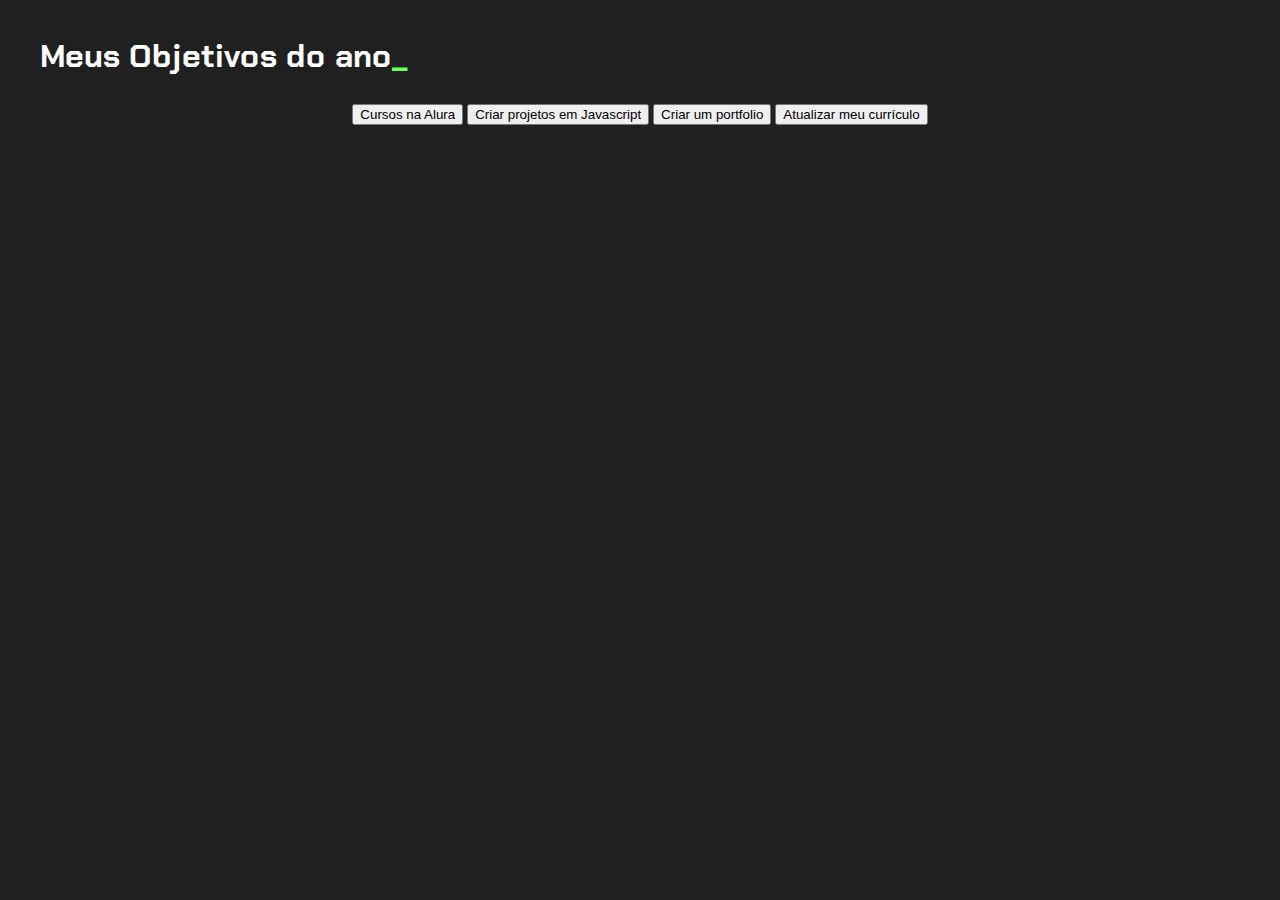
==== turma-3-A/index.html @ c5a62462 "Add files via upload" ====
<!DOCTYPE html>
<html lang="pt-br">
<head>
    <meta charset="UTF-8">
    <meta name="viewport" content="width=device-width, initial-scale=1.0">
    <title>meus objetivos do ano</title>
    <link rel="stylesheet" href="style.css">
</head>
<body>
    <link rel="stylesheet" href="style.css">
    <section class="conteudo-principal">
        <h2 class="titulo-principal">Meus Objetivos do ano<span>_</span></h2>
<div class="botoes">
        <button class="botao">Cursos na Alura</button>
        <button class="botao">Criar projetos em Javascript</button>
        <button class="botao">Criar um portfolio</button>
        <button class="botao">Atualizar meu currículo</button>
 </div>
</section>

</body>
</html>
---- turma-3-A/style.css ----
@import url('https://fonts.googleapis.com/css2?family=Chakra+Petch:wght@400;700&display=swap');

:root {
        --cor-de-fundo: #202020;
        --verde: #6FFF57;
        --branco: #FFFFFF;
        --botao-ativo: #3A375E;
        --botao-inativo: rgba(58, 55, 94, 0.5);
        --texto-fundo: rgba(58, 55, 94, 0.3);
    
}

body {
    background-color: var(--cor-de-fundo);
    color: var(--branco);
    font-family: 'Chakra Petch', sans-serif;
}

.conteudo-principal {
    display: flex;
    flex-direction: column;
    justify-content: center;
    align-items: center;
    max-width: 1200px;
    width: 100%;
    margin: 0 auto;
}

.titulo-principal {
    text-align: left;
    width: 100%;
    font-size: 32px;
}

.titulo-principal span {
    color: var(--verde);
}
---- turma-3-A/style.css ----
@import url('https://fonts.googleapis.com/css2?family=Chakra+Petch:wght@400;700&display=swap');

:root {
        --cor-de-fundo: #202020;
        --verde: #6FFF57;
        --branco: #FFFFFF;
        --botao-ativo: #3A375E;
        --botao-inativo: rgba(58, 55, 94, 0.5);
        --texto-fundo: rgba(58, 55, 94, 0.3);
    
}

body {
    background-color: var(--cor-de-fundo);
    color: var(--branco);
    font-family: 'Chakra Petch', sans-serif;
}

.conteudo-principal {
    display: flex;
    flex-direction: column;
    justify-content: center;
    align-items: center;
    max-width: 1200px;
    width: 100%;
    margin: 0 auto;
}

.titulo-principal {
    text-align: left;
    width: 100%;
    font-size: 32px;
}

.titulo-principal span {
    color: var(--verde);
}
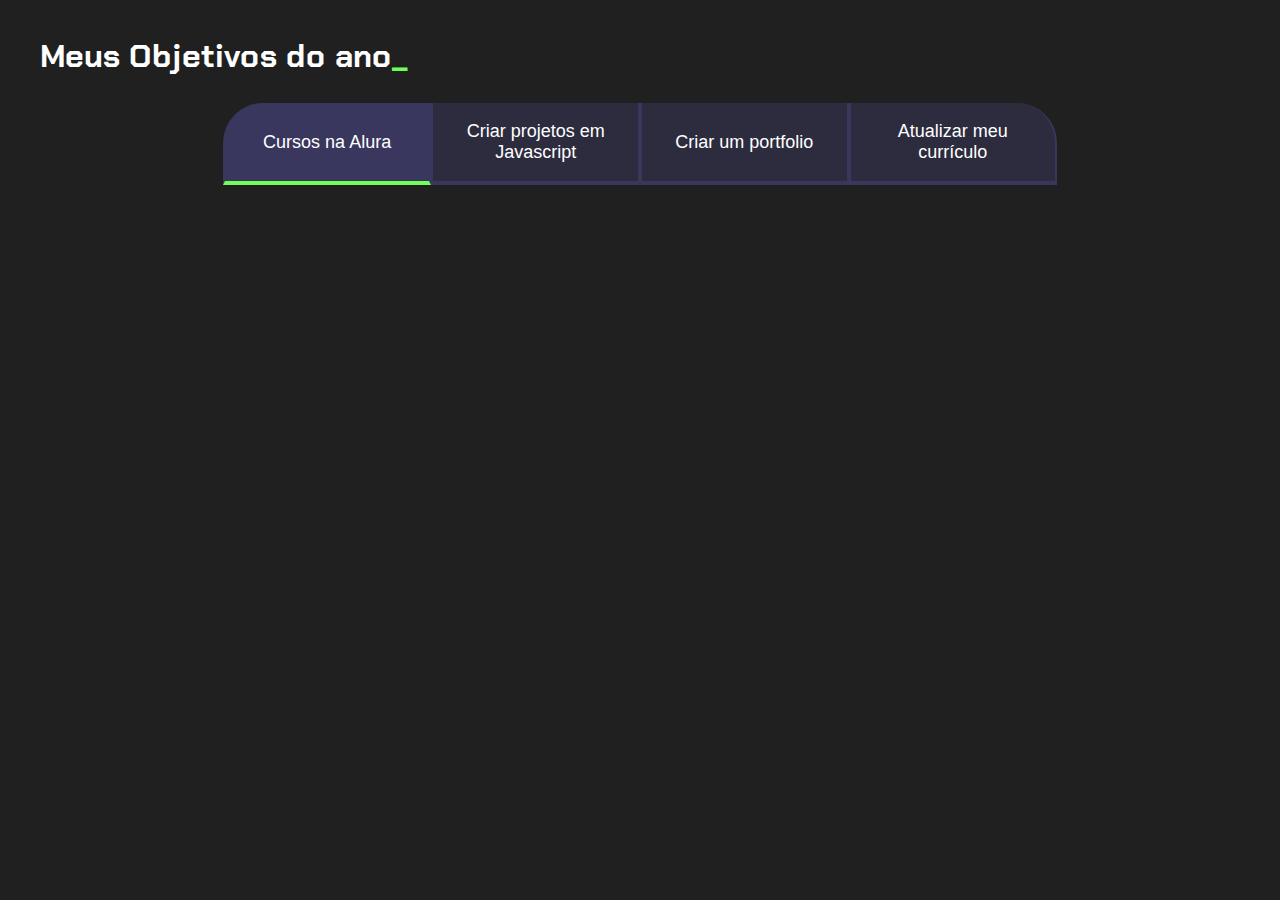
==== commit 80c38174: "Add files via upload" ====
--- a/turma-3-A/index.html
+++ b/turma-3-A/index.html
@@ -11,12 +11,12 @@
     <section class="conteudo-principal">
         <h2 class="titulo-principal">Meus Objetivos do ano<span>_</span></h2>
 <div class="botoes">
-        <button class="botao">Cursos na Alura</button>
+        <button class="botao ativo">Cursos na Alura</button>
         <button class="botao">Criar projetos em Javascript</button>
         <button class="botao">Criar um portfolio</button>
         <button class="botao">Atualizar meu currículo</button>
  </div>
 </section>
-
+<script: src="main.js"></script:>
 </body>
 </html>
--- a/turma-3-A/style.css
+++ b/turma-3-A/style.css
@@ -35,3 +35,48 @@
 .titulo-principal span {
     color: var(--verde);
 }
+
+.botao {
+    font-family: "Crakra Petch", sans-serif;
+    background-color: var(--botao-inativo);
+    color: var(--branco);
+    display: flex;
+    justify-content: center;
+    padding: 1em;
+    font-size: 18px;
+    align-items: center;
+    width: 100%;
+    border-bottom: 4px solid var(--botao-ativo); 
+    border-left: 2px solid var(--botao-ativo); 
+    border-right: 2px solid var(--botao-ativo); 
+    border-top: none;
+
+}
+
+.botao:first-child{
+    border-radius: 40px 40px 0 0;
+
+}
+
+.botoes{
+    display:block ;
+}
+
+.ativo{
+    background-color: var(--botao-ativo);
+    border-bottom: 4px solid var(--verde);
+}
+
+@media screen and (min-width: 768px) {
+    .botoes {
+        display: flex;
+    }
+    .botao:first-child{
+        border-radius: 40px 0 0 0;
+    }
+    .botao:last-child{
+        border-radius: 0 40px 0 0;
+    }
+
+
+}
--- a/turma-3-A/style.css
+++ b/turma-3-A/style.css
@@ -35,3 +35,48 @@
 .titulo-principal span {
     color: var(--verde);
 }
+
+.botao {
+    font-family: "Crakra Petch", sans-serif;
+    background-color: var(--botao-inativo);
+    color: var(--branco);
+    display: flex;
+    justify-content: center;
+    padding: 1em;
+    font-size: 18px;
+    align-items: center;
+    width: 100%;
+    border-bottom: 4px solid var(--botao-ativo); 
+    border-left: 2px solid var(--botao-ativo); 
+    border-right: 2px solid var(--botao-ativo); 
+    border-top: none;
+
+}
+
+.botao:first-child{
+    border-radius: 40px 40px 0 0;
+
+}
+
+.botoes{
+    display:block ;
+}
+
+.ativo{
+    background-color: var(--botao-ativo);
+    border-bottom: 4px solid var(--verde);
+}
+
+@media screen and (min-width: 768px) {
+    .botoes {
+        display: flex;
+    }
+    .botao:first-child{
+        border-radius: 40px 0 0 0;
+    }
+    .botao:last-child{
+        border-radius: 0 40px 0 0;
+    }
+
+
+}
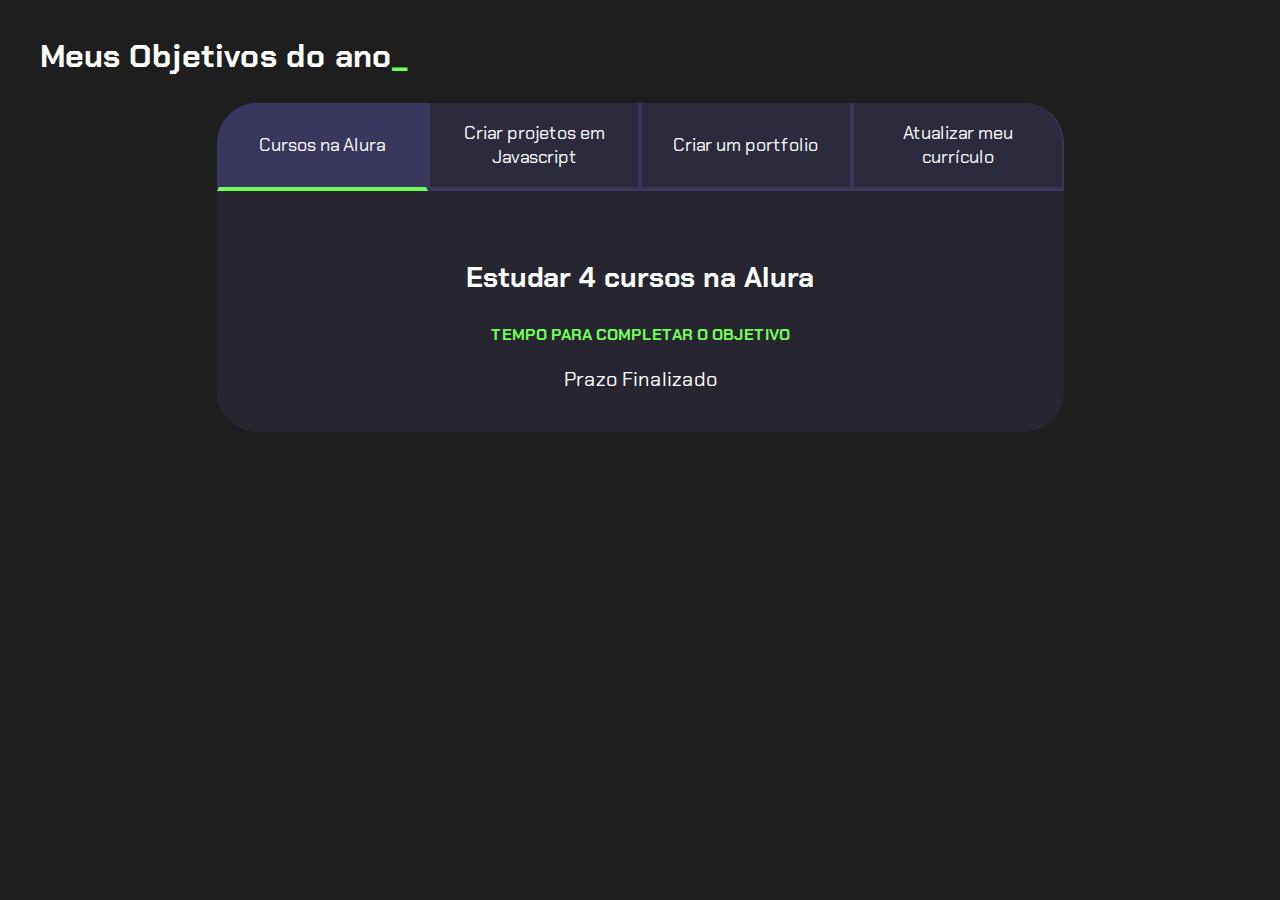
==== commit 9b2e6609: "Add files via upload" ====
--- a/turma-3-A/index.html
+++ b/turma-3-A/index.html
@@ -1,22 +1,45 @@
-<!DOCTYPE html>
-<html lang="pt-br">
-<head>
-    <meta charset="UTF-8">
-    <meta name="viewport" content="width=device-width, initial-scale=1.0">
-    <title>meus objetivos do ano</title>
-    <link rel="stylesheet" href="style.css">
-</head>
-<body>
-    <link rel="stylesheet" href="style.css">
-    <section class="conteudo-principal">
-        <h2 class="titulo-principal">Meus Objetivos do ano<span>_</span></h2>
-<div class="botoes">
-        <button class="botao ativo">Cursos na Alura</button>
-        <button class="botao">Criar projetos em Javascript</button>
-        <button class="botao">Criar um portfolio</button>
-        <button class="botao">Atualizar meu currículo</button>
- </div>
-</section>
-<script: src="main.js"></script:>
-</body>
-</html>
+<!DOCTYPE html>
+<html lang="pt-br">
+<head>
+    <meta charset="UTF-8">
+    <meta name="viewport" content="width=device-width, initial-scale=1.0">
+    <title>Meus objetivos do ano</title>
+    <link rel="stylesheet" href="style.css">
+</head>
+<body>
+    <section class="conteudo-principal">
+        <h2 class="titulo-principal">Meus Objetivos do ano<span>_</span></h2>
+        <div class="conteudo">
+        <div class="botoes">
+            <button class="botao ativo">Cursos na Alura</button>
+            <button class="botao">Criar projetos em Javascript</button>
+            <button class="botao">Criar um portfolio</button>
+            <button class="botao">Atualizar meu currículo</button>
+        </div>
+        <div class="abas-textos">
+            <div class="aba-conteudo ativo">
+                <h3 class="aba-conteudo-titulo-principal">Estudar 4 cursos na Alura</h3>
+                <h4 class="aba-conteudo-titulo-secundario">Tempo para completar o objetivo</h4>
+                <div class="contador"></div>
+            </div>
+            <div class="aba-conteudo">
+                <h3 class="aba-conteudo-titulo-principal">Criar 5 projetos em Javascript</h3>
+                <h4 class="aba-conteudo-titulo-secundario">Tempo para completar o objetivo</h4>
+                <div class="contador"></div>
+            </div>
+            <div class="aba-conteudo">
+                <h3 class="aba-conteudo-titulo-principal">Criar um portfolio com os meus 3 melhores projetos</h3>
+                <h4 class="aba-conteudo-titulo-secundario">Tempo para completar o objetivo</h4>
+                <div class="contador"></div>
+            </div>
+            <div class="aba-conteudo">
+                <h3 class="aba-conteudo-titulo-principal">Atualizar meu curriculo com os certificados da Alura</h3>
+                <h4 class="aba-conteudo-titulo-secundario">Tempo para completar o objetivo</h4>
+                <div class="contador"></div>
+            </div>
+        </div>
+    </div>
+    </section>
+    <script src="main.js"></script>
+</body>
+</html>--- a/turma-3-A/style.css
+++ b/turma-3-A/style.css
@@ -1,82 +1,108 @@
-@import url('https://fonts.googleapis.com/css2?family=Chakra+Petch:wght@400;700&display=swap');
-
-:root {
-        --cor-de-fundo: #202020;
-        --verde: #6FFF57;
-        --branco: #FFFFFF;
-        --botao-ativo: #3A375E;
-        --botao-inativo: rgba(58, 55, 94, 0.5);
-        --texto-fundo: rgba(58, 55, 94, 0.3);
-    
-}
-
-body {
-    background-color: var(--cor-de-fundo);
-    color: var(--branco);
-    font-family: 'Chakra Petch', sans-serif;
-}
-
-.conteudo-principal {
-    display: flex;
-    flex-direction: column;
-    justify-content: center;
-    align-items: center;
-    max-width: 1200px;
-    width: 100%;
-    margin: 0 auto;
-}
-
-.titulo-principal {
-    text-align: left;
-    width: 100%;
-    font-size: 32px;
-}
-
-.titulo-principal span {
-    color: var(--verde);
-}
-
-.botao {
-    font-family: "Crakra Petch", sans-serif;
-    background-color: var(--botao-inativo);
-    color: var(--branco);
-    display: flex;
-    justify-content: center;
-    padding: 1em;
-    font-size: 18px;
-    align-items: center;
-    width: 100%;
-    border-bottom: 4px solid var(--botao-ativo); 
-    border-left: 2px solid var(--botao-ativo); 
-    border-right: 2px solid var(--botao-ativo); 
-    border-top: none;
-
-}
-
-.botao:first-child{
-    border-radius: 40px 40px 0 0;
-
-}
-
-.botoes{
-    display:block ;
-}
-
-.ativo{
-    background-color: var(--botao-ativo);
-    border-bottom: 4px solid var(--verde);
-}
-
-@media screen and (min-width: 768px) {
-    .botoes {
-        display: flex;
-    }
-    .botao:first-child{
-        border-radius: 40px 0 0 0;
-    }
-    .botao:last-child{
-        border-radius: 0 40px 0 0;
-    }
-
-
-}
+@import url('https://fonts.googleapis.com/css2?family=Chakra+Petch:wght@400;700&display=swap');
+
+:root {
+    --cor-de-fundo: #1E1E1E;
+    --verde: #6FFF57;
+    --branco: #FFFFFF;
+    --botao-ativo: #3A375E;
+    --botao-inativo: rgba(58, 55, 94, 0.5);
+    --texto-fundo: rgba(58, 55, 94, 0.3);
+}
+
+body {
+    background-color: var(--cor-de-fundo);
+    color: var(--branco);
+    font-family: 'Chakra Petch', sans-serif;
+}
+
+
+.conteudo-principal {
+    display: flex;
+    flex-direction: column;
+    justify-content: center;
+    align-items: center;
+    max-width: 1200px;
+    width: 100%;
+    margin: 0 auto;
+}
+
+.titulo-principal {
+    text-align: left;
+    width: 100%;
+    font-size: 32px;
+}
+
+.titulo-principal span {
+    color: var(--verde);
+}
+
+
+.botao {
+    font-family: 'Chakra Petch', sans-serif;
+    background-color: var(--botao-inativo);
+    color: var(--branco);
+    display: flex;
+    justify-content: center;
+    padding: 1em;
+    font-size: 18px;
+    align-items: center;
+    width: 100%;
+    border-bottom: 4px solid var(--botao-ativo);
+    border-left: 2px solid var(--botao-ativo);
+    border-right: 2px solid var(--botao-ativo);
+    border-top: none;
+}
+
+.botao:first-child {
+    border-radius: 40px 40px 0 0;
+}
+
+.botoes {
+    display: block;
+}
+
+.botao.ativo{
+    background-color: var(--botao-ativo);
+    border-bottom: 4px solid var(--verde);
+}
+
+.abas-textos{
+    background-color: var(--texto-fundo);
+    padding: 40px;
+    border-radius: 0 0 40px 40px;
+}
+.aba-conteudo.ativo{
+    display:block;
+}
+
+.aba-conteudo{
+    display: none;
+}
+
+.aba-conteudo-titulo-principal{
+    font-size: 28px;
+    text-align: center;
+}
+.aba-conteudo-titulo-secundario{
+    text-align: center;
+    color: var(--verde);
+    text-transform: uppercase;
+}
+.contador{
+    font-size: 20px;
+    text-align: center;
+}
+
+@media screen and (min-width: 768px) {
+    .botoes {
+        display: flex;
+    }
+
+    .botao:first-child {
+        border-radius: 40px 0 0 0;
+    }
+
+    .botao:last-child {
+        border-radius: 0 40px 0 0;
+    }
+}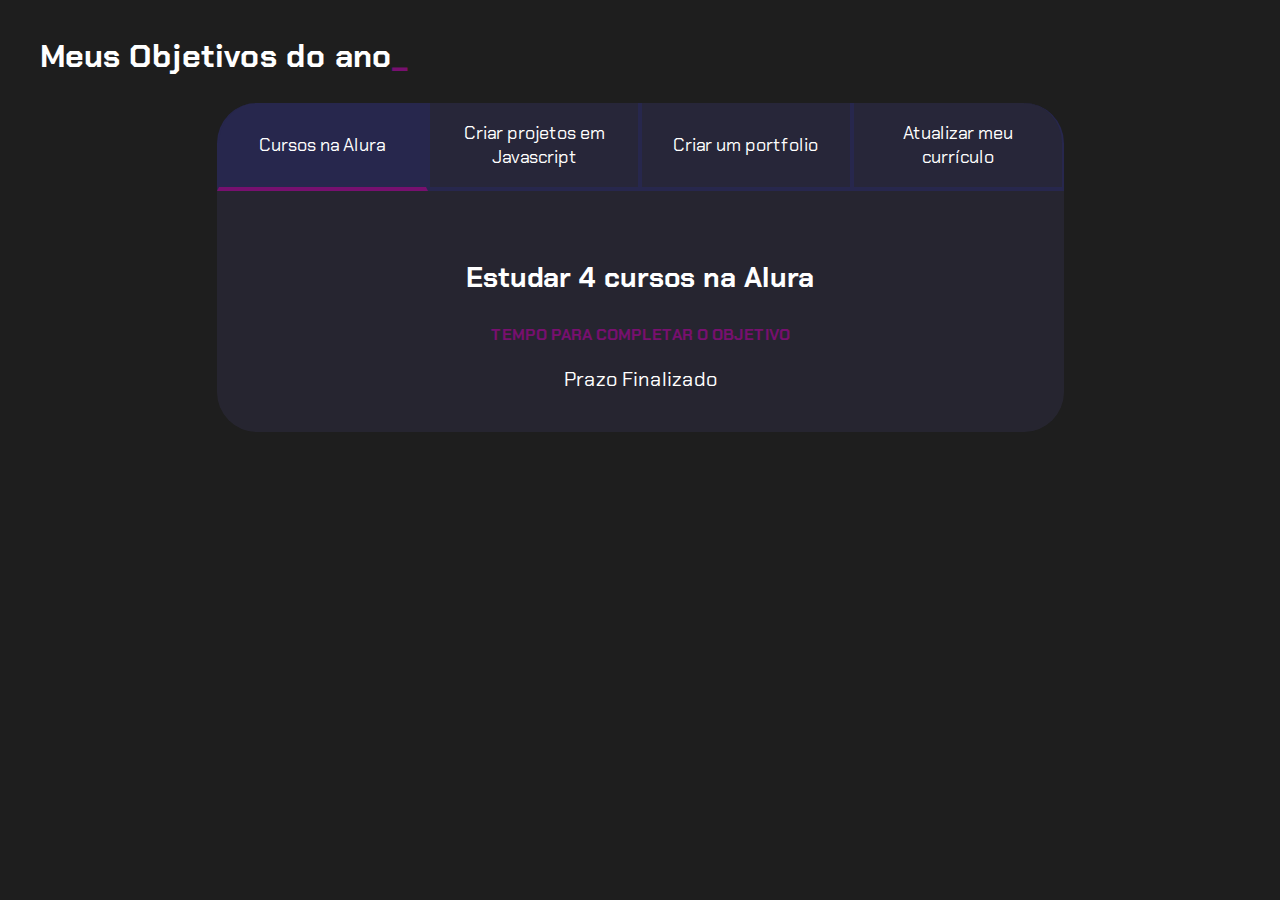
==== commit 25789039: "Add files via upload" ====
--- a/turma-3-A/index.html
+++ b/turma-3-A/index.html
@@ -42,4 +42,4 @@
     </section>
     <script src="main.js"></script>
 </body>
-</html>+</html>
--- a/turma-3-A/style.css
+++ b/turma-3-A/style.css
@@ -2,10 +2,10 @@
 
 :root {
     --cor-de-fundo: #1E1E1E;
-    --verde: #6FFF57;
-    --branco: #FFFFFF;
-    --botao-ativo: #3A375E;
-    --botao-inativo: rgba(58, 55, 94, 0.5);
+    --verde: #77106f;
+    --branco: #ffffff;
+    --botao-ativo: #27274d;
+    --botao-inativo: rgba(48, 45, 83, 0.5);
     --texto-fundo: rgba(58, 55, 94, 0.3);
 }
 
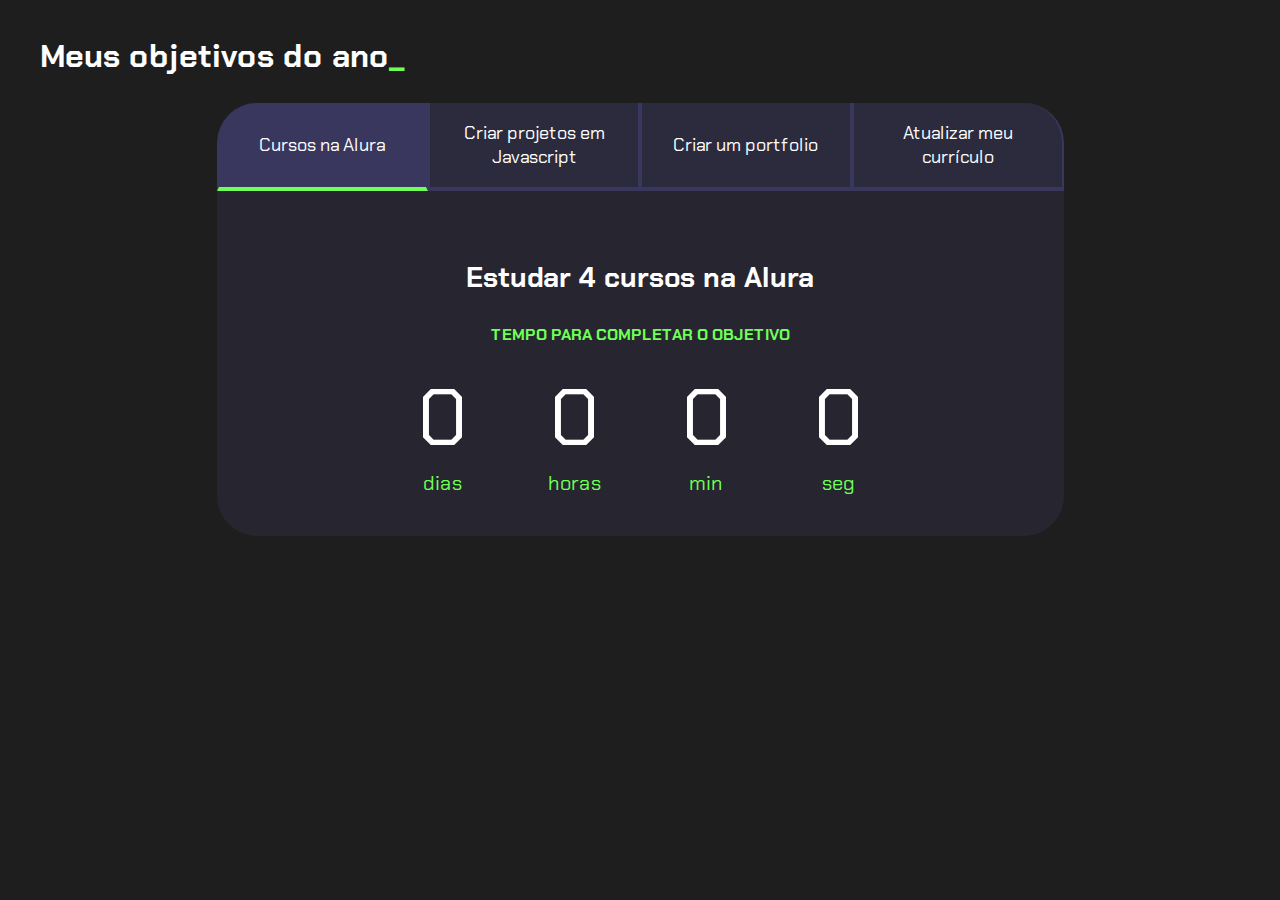
==== commit d92a56d8: "Add files via upload" ====
--- a/turma-3-A/index.html
+++ b/turma-3-A/index.html
@@ -1,45 +1,116 @@
 <!DOCTYPE html>
 <html lang="pt-br">
+
 <head>
     <meta charset="UTF-8">
     <meta name="viewport" content="width=device-width, initial-scale=1.0">
     <title>Meus objetivos do ano</title>
     <link rel="stylesheet" href="style.css">
 </head>
+
 <body>
     <section class="conteudo-principal">
-        <h2 class="titulo-principal">Meus Objetivos do ano<span>_</span></h2>
+        <h2 class="titulo-principal">Meus objetivos do ano<span>_</span></h2>
         <div class="conteudo">
-        <div class="botoes">
-            <button class="botao ativo">Cursos na Alura</button>
-            <button class="botao">Criar projetos em Javascript</button>
-            <button class="botao">Criar um portfolio</button>
-            <button class="botao">Atualizar meu currículo</button>
-        </div>
-        <div class="abas-textos">
-            <div class="aba-conteudo ativo">
-                <h3 class="aba-conteudo-titulo-principal">Estudar 4 cursos na Alura</h3>
-                <h4 class="aba-conteudo-titulo-secundario">Tempo para completar o objetivo</h4>
-                <div class="contador"></div>
+            <div class="botoes">
+                <button class="botao ativo">Cursos na Alura</button>
+                <button class="botao">Criar projetos em Javascript</button>
+                <button class="botao">Criar um portfolio</button>
+                <button class="botao">Atualizar meu currículo</button>
             </div>
-            <div class="aba-conteudo">
-                <h3 class="aba-conteudo-titulo-principal">Criar 5 projetos em Javascript</h3>
-                <h4 class="aba-conteudo-titulo-secundario">Tempo para completar o objetivo</h4>
-                <div class="contador"></div>
-            </div>
-            <div class="aba-conteudo">
-                <h3 class="aba-conteudo-titulo-principal">Criar um portfolio com os meus 3 melhores projetos</h3>
-                <h4 class="aba-conteudo-titulo-secundario">Tempo para completar o objetivo</h4>
-                <div class="contador"></div>
-            </div>
-            <div class="aba-conteudo">
-                <h3 class="aba-conteudo-titulo-principal">Atualizar meu curriculo com os certificados da Alura</h3>
-                <h4 class="aba-conteudo-titulo-secundario">Tempo para completar o objetivo</h4>
-                <div class="contador"></div>
+            <div class="abas-textos">
+                <div class="aba-conteudo ativo">
+                    <h3 class="aba-conteudo-titulo-principal">Estudar 4 cursos na Alura</h3>
+                    <h4 class="aba-conteudo-titulo-secundario">Tempo para completar o objetivo</h4>
+                    <div class="contador">
+                        <div class="contador-digito">
+                            <p class="contador-digito-numero" id="dias0"></p>
+                            <p class="contador-digito-texto">dias</p>
+                        </div>
+                        <div class="contador-digito">
+                            <p class="contador-digito-numero" id="horas0"></p>
+                            <p class="contador-digito-texto">horas</p>
+                        </div>
+                        <div class="contador-digito">
+                            <p class="contador-digito-numero" id="min0"></p>
+                            <p class="contador-digito-texto">min</p>
+                        </div>
+                        <div class="contador-digito">
+                            <p class="contador-digito-numero" id="seg0"></p>
+                            <p class="contador-digito-texto">seg</p>
+                        </div>
+                    </div>
+                </div>
+                <div class="aba-conteudo">
+                    <h3 class="aba-conteudo-titulo-principal">Criar 5 projetos em Javascript</h3>
+                    <h4 class="aba-conteudo-titulo-secundario">Tempo para completar o objetivo</h4>
+                    <div class="contador">
+                        <div class="contador-digito">
+                            <p class="contador-digito-numero" id="dias1"></p>
+                            <p class="contador-digito-texto">dias</p>
+                        </div>
+                        <div class="contador-digito">
+                            <p class="contador-digito-numero" id="horas1"></p>
+                            <p class="contador-digito-texto">horas</p>
+                        </div>
+                        <div class="contador-digito">
+                            <p class="contador-digito-numero" id="min1"></p>
+                            <p class="contador-digito-texto">min</p>
+                        </div>
+                        <div class="contador-digito">
+                            <p class="contador-digito-numero" id="seg1"></p>
+                            <p class="contador-digito-texto">seg</p>
+                        </div>
+                    </div>
+                </div>
+                <div class="aba-conteudo">
+                    <h3 class="aba-conteudo-titulo-principal">Criar um portfolio com os meus 3 melhores projetos</h3>
+                    <h4 class="aba-conteudo-titulo-secundario">Tempo para completar o objetivo</h4>
+                    <div class="contador">
+                        <div class="contador-digito">
+                            <p class="contador-digito-numero" id="dias2"></p>
+                            <p class="contador-digito-texto">dias</p>
+                        </div>
+                        <div class="contador-digito">
+                            <p class="contador-digito-numero" id="horas2"></p>
+                            <p class="contador-digito-texto">horas</p>
+                        </div>
+                        <div class="contador-digito">
+                            <p class="contador-digito-numero" id="min2"></p>
+                            <p class="contador-digito-texto">min</p>
+                        </div>
+                        <div class="contador-digito">
+                            <p class="contador-digito-numero" id="seg2"></p>
+                            <p class="contador-digito-texto">seg</p>
+                        </div>
+                    </div>
+                </div>
+                <div class="aba-conteudo">
+                    <h3 class="aba-conteudo-titulo-principal">Atualizar meu curriculo com os certificados da Alura</h3>
+                    <h4 class="aba-conteudo-titulo-secundario">Tempo para completar o objetivo</h4>
+                    <div class="contador">
+                        <div class="contador-digito">
+                            <p class="contador-digito-numero" id="dias3"></p>
+                            <p class="contador-digito-texto">dias</p>
+                        </div>
+                        <div class="contador-digito">
+                            <p class="contador-digito-numero" id="horas3"></p>
+                            <p class="contador-digito-texto">horas</p>
+                        </div>
+                        <div class="contador-digito">
+                            <p class="contador-digito-numero" id="min3"></p>
+                            <p class="contador-digito-texto">min</p>
+                        </div>
+                        <div class="contador-digito">
+                            <p class="contador-digito-numero" id="seg3"></p>
+                            <p class="contador-digito-texto">seg</p>
+                        </div>
+                    </div>
+                </div>
             </div>
         </div>
-    </div>
     </section>
     <script src="main.js"></script>
 </body>
-</html>
+
+</html>--- a/turma-3-A/style.css
+++ b/turma-3-A/style.css
@@ -2,10 +2,10 @@
 
 :root {
     --cor-de-fundo: #1E1E1E;
-    --verde: #77106f;
-    --branco: #ffffff;
-    --botao-ativo: #27274d;
-    --botao-inativo: rgba(48, 45, 83, 0.5);
+    --verde: #6FFF57;
+    --branco: #FFFFFF;
+    --botao-ativo: #3A375E;
+    --botao-inativo: rgba(58, 55, 94, 0.5);
     --texto-fundo: rgba(58, 55, 94, 0.3);
 }
 
@@ -88,9 +88,29 @@
     color: var(--verde);
     text-transform: uppercase;
 }
+
 .contador{
+    display:flex;
+    justify-content: center;
+    flex-wrap: wrap;
+}
+.contador-digito{
+    padding: 0 16px;
+    text-align: center;
+    min-width: 100px;
+}
+
+.contador-digito-numero{
+    font-size: 80px;
+    margin: 0;
+
+}
+
+.contador-digito-texto{
+    color: var(--verde);
     font-size: 20px;
-    text-align: center;
+    margin: 0;
+
 }
 
 @media screen and (min-width: 768px) {
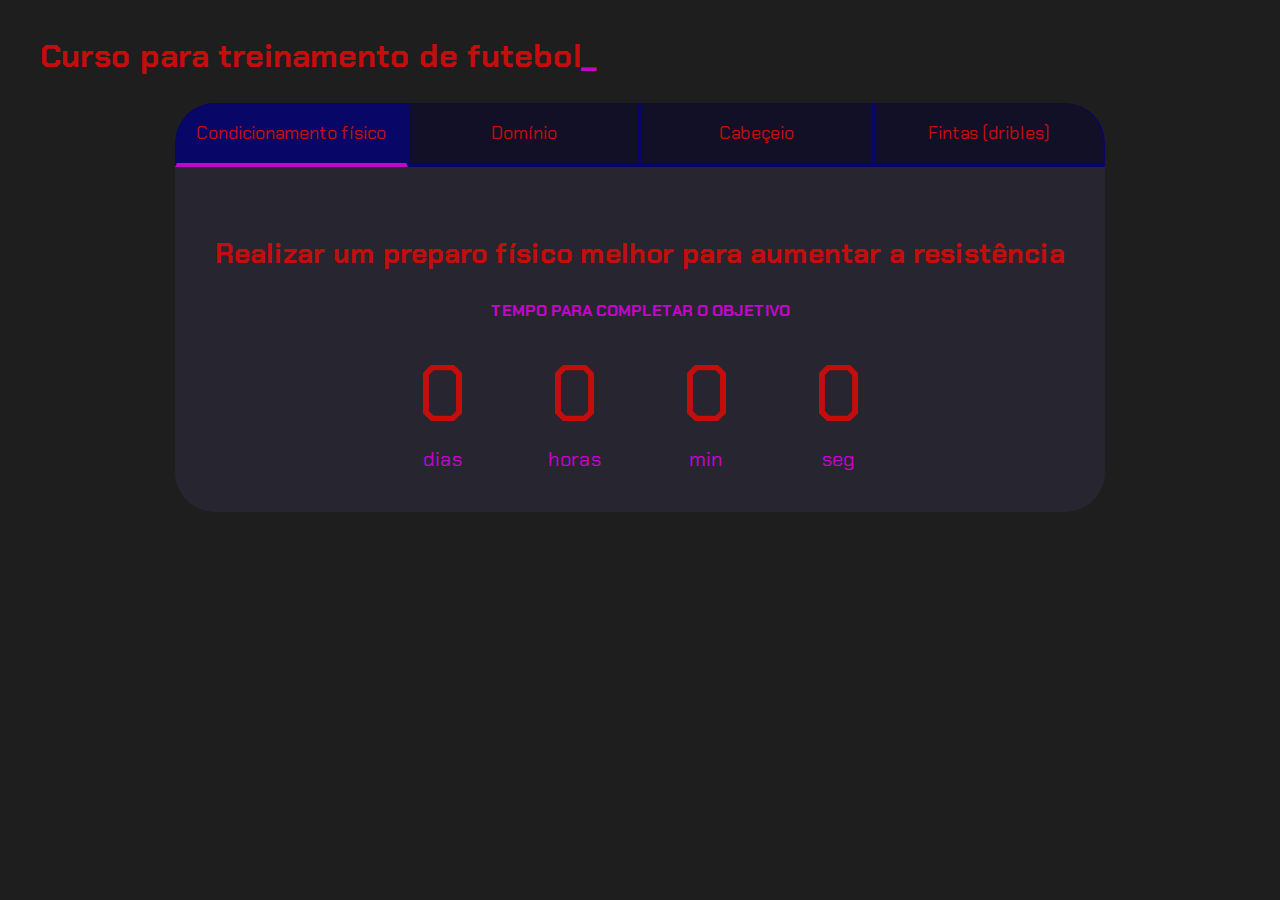
==== commit 4b78e1c4: "Add files via upload" ====
--- a/turma-3-A/index.html
+++ b/turma-3-A/index.html
@@ -10,17 +10,17 @@
 
 <body>
     <section class="conteudo-principal">
-        <h2 class="titulo-principal">Meus objetivos do ano<span>_</span></h2>
+        <h2 class="titulo-principal">Curso para treinamento de futebol<span>_</span></h2>
         <div class="conteudo">
             <div class="botoes">
-                <button class="botao ativo">Cursos na Alura</button>
-                <button class="botao">Criar projetos em Javascript</button>
-                <button class="botao">Criar um portfolio</button>
-                <button class="botao">Atualizar meu currículo</button>
+                <button class="botao ativo">Condicionamento físico</button>
+                <button class="botao">Domínio</button>
+                <button class="botao">Cabeçeio</button>
+                <button class="botao">Fintas (dribles)</button>
             </div>
             <div class="abas-textos">
                 <div class="aba-conteudo ativo">
-                    <h3 class="aba-conteudo-titulo-principal">Estudar 4 cursos na Alura</h3>
+                    <h3 class="aba-conteudo-titulo-principal">Realizar um preparo físico melhor para aumentar a resistência</h3>
                     <h4 class="aba-conteudo-titulo-secundario">Tempo para completar o objetivo</h4>
                     <div class="contador">
                         <div class="contador-digito">
@@ -42,7 +42,7 @@
                     </div>
                 </div>
                 <div class="aba-conteudo">
-                    <h3 class="aba-conteudo-titulo-principal">Criar 5 projetos em Javascript</h3>
+                    <h3 class="aba-conteudo-titulo-principal">Treinamento com bola em movimento para melhor tecnica de domínio</h3>
                     <h4 class="aba-conteudo-titulo-secundario">Tempo para completar o objetivo</h4>
                     <div class="contador">
                         <div class="contador-digito">
@@ -64,7 +64,7 @@
                     </div>
                 </div>
                 <div class="aba-conteudo">
-                    <h3 class="aba-conteudo-titulo-principal">Criar um portfolio com os meus 3 melhores projetos</h3>
+                    <h3 class="aba-conteudo-titulo-principal">Treinamento com bola aerea para aprimorar o movimento e a tecnica com o cabeçeio</h3>
                     <h4 class="aba-conteudo-titulo-secundario">Tempo para completar o objetivo</h4>
                     <div class="contador">
                         <div class="contador-digito">
@@ -86,7 +86,7 @@
                     </div>
                 </div>
                 <div class="aba-conteudo">
-                    <h3 class="aba-conteudo-titulo-principal">Atualizar meu curriculo com os certificados da Alura</h3>
+                    <h3 class="aba-conteudo-titulo-principal">Praticar movimentos entre cones com a bola para aumentar o controle e o tempo de bola</h3>
                     <h4 class="aba-conteudo-titulo-secundario">Tempo para completar o objetivo</h4>
                     <div class="contador">
                         <div class="contador-digito">
--- a/turma-3-A/style.css
+++ b/turma-3-A/style.css
@@ -2,10 +2,10 @@
 
 :root {
     --cor-de-fundo: #1E1E1E;
-    --verde: #6FFF57;
-    --branco: #FFFFFF;
-    --botao-ativo: #3A375E;
-    --botao-inativo: rgba(58, 55, 94, 0.5);
+    --verde: #c505cc;
+    --branco: #c50d0d;
+    --botao-ativo: #080666;
+    --botao-inativo: rgba(5, 1, 46, 0.5);
     --texto-fundo: rgba(58, 55, 94, 0.3);
 }
 
